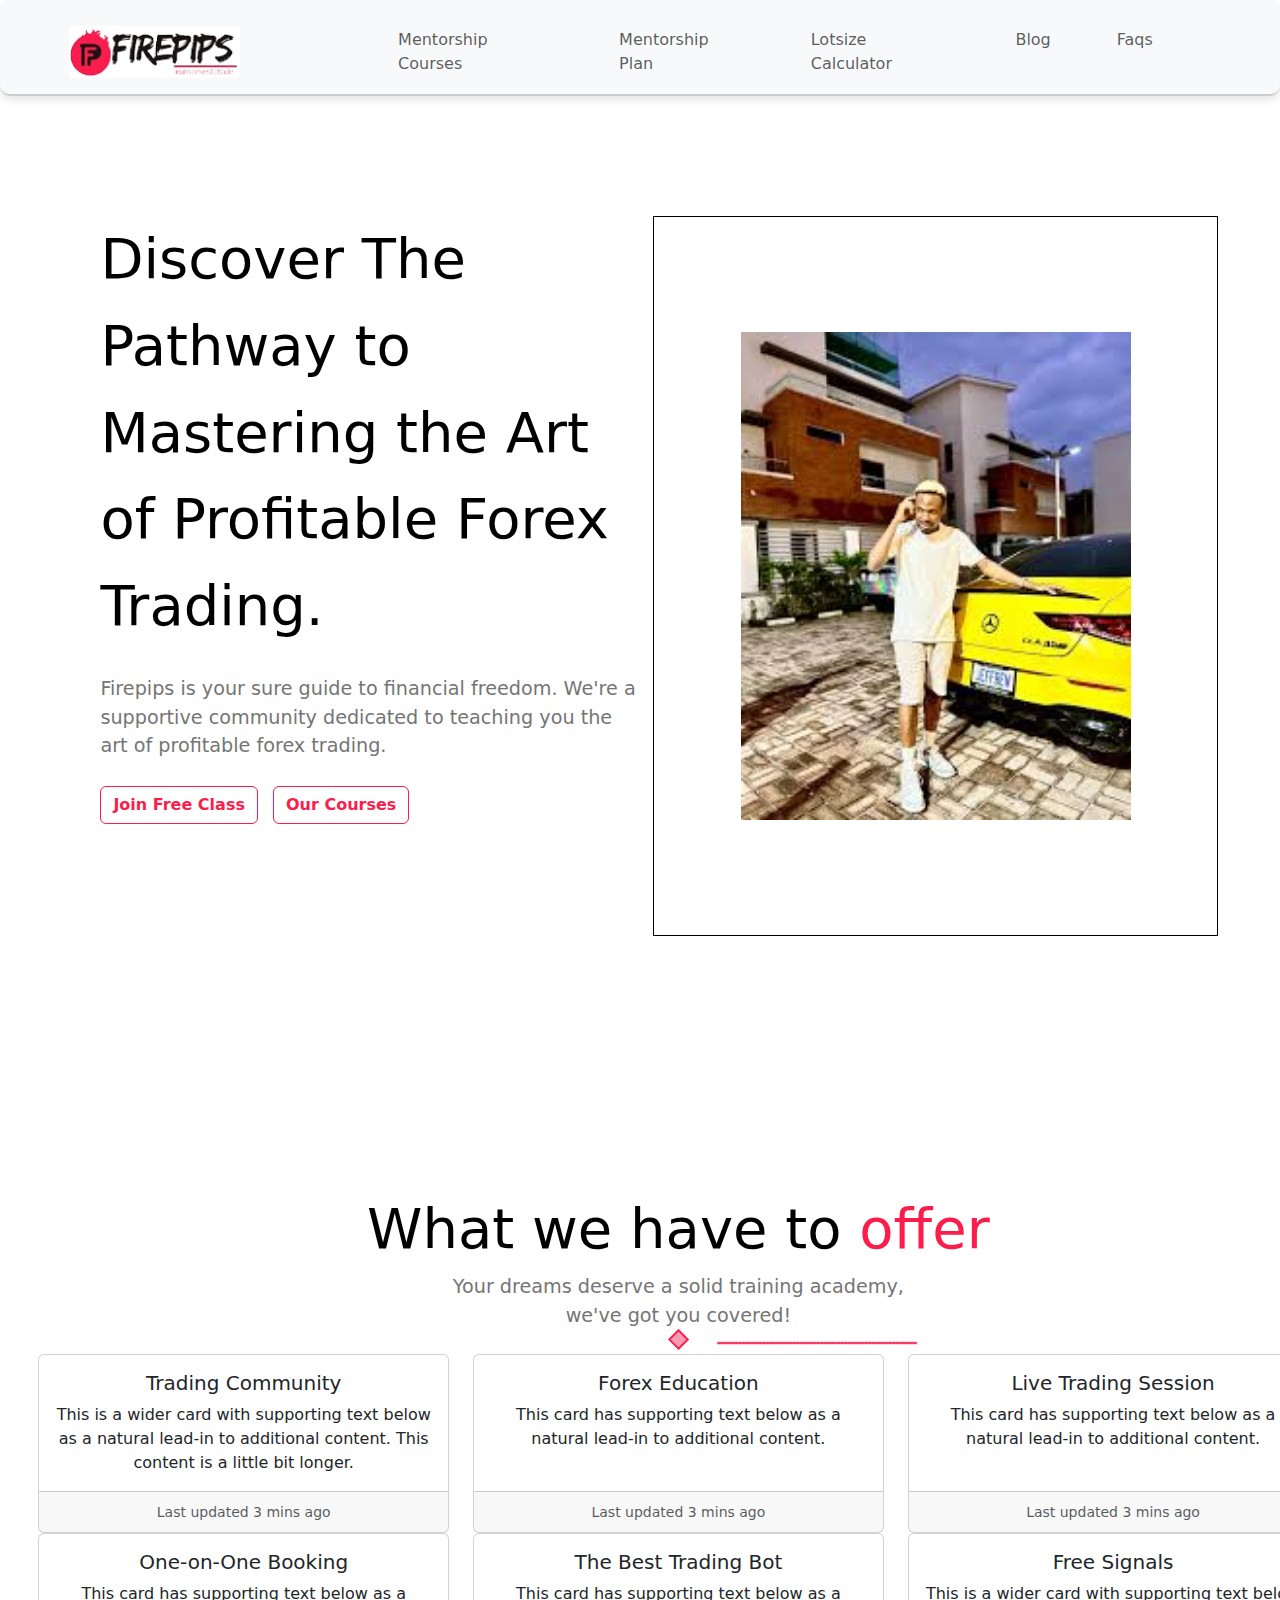
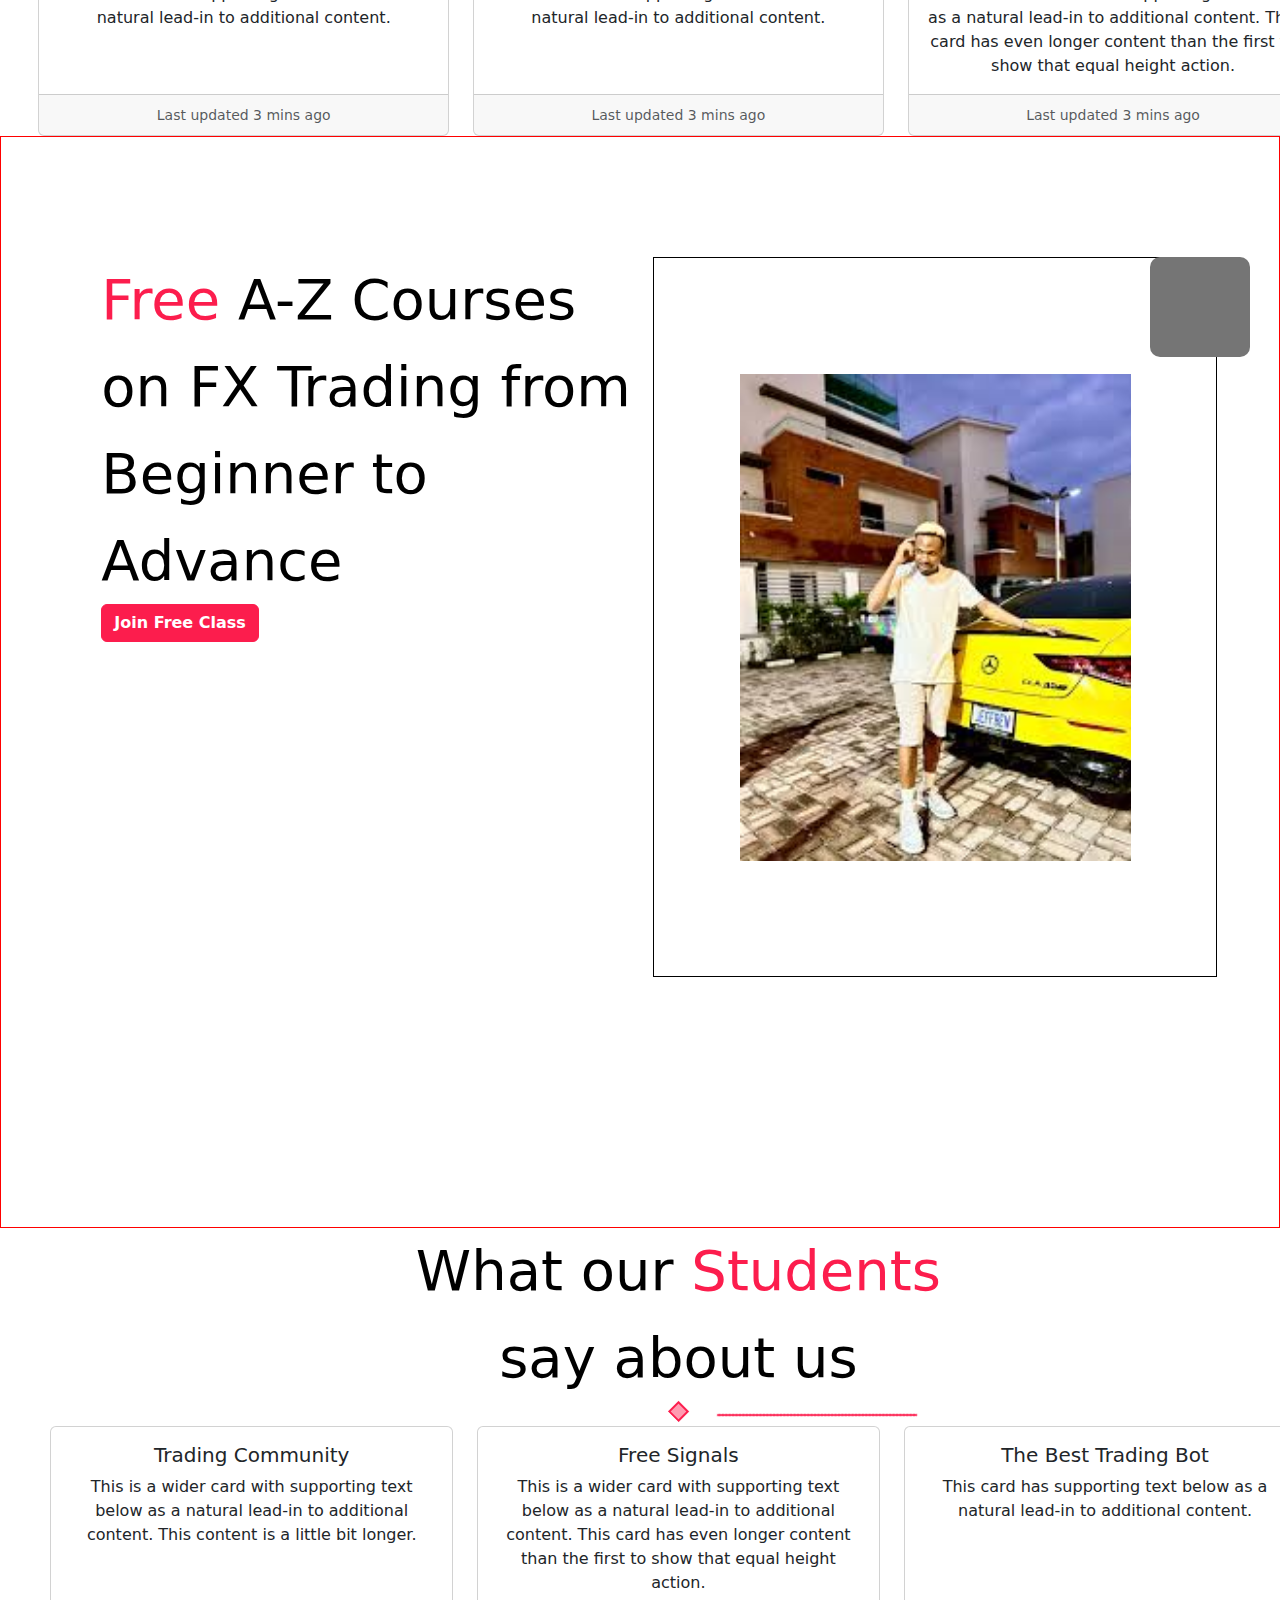
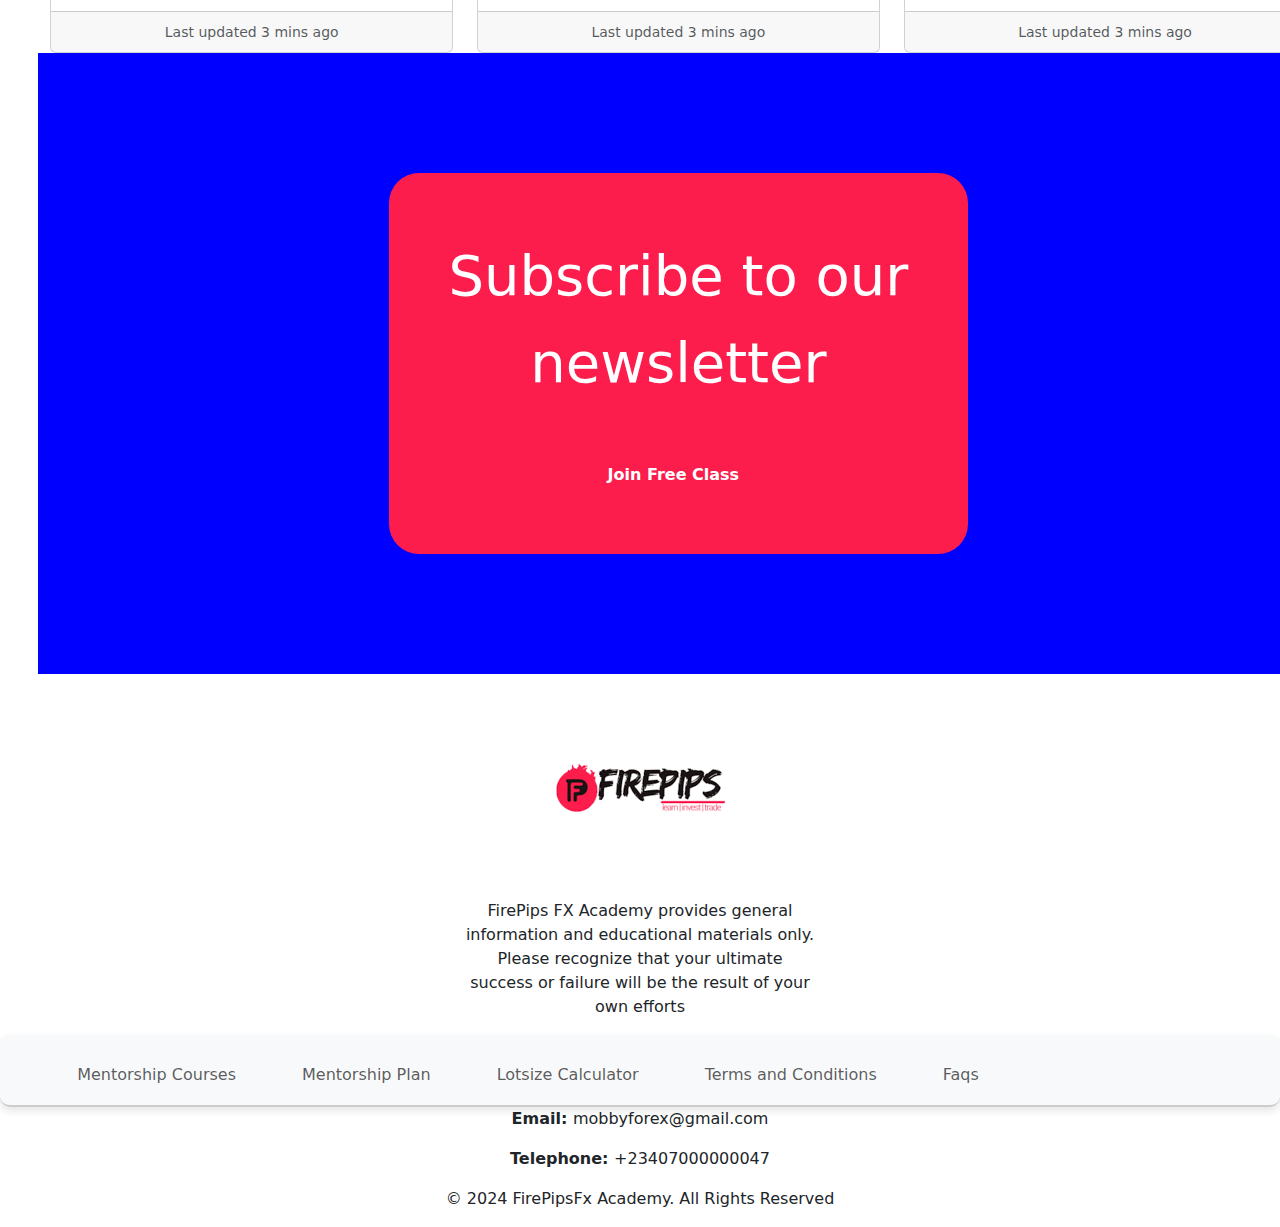
==== index.html @ f120cf21 "Add files via upload" ====
<!DOCTYPE html>
<html lang="en">
<head>
    <meta charset="UTF-8">
    <meta name="viewport" content="width=device-width, initial-scale=1.0">
    <title>Home | FirepipsFx</title>
    <link href="https://cdn.jsdelivr.net/npm/bootstrap@5.3.3/dist/css/bootstrap.min.css" rel="stylesheet" integrity="sha384-QWTKZyjpPEjISv5WaRU9OFeRpok6YctnYmDr5pNlyT2bRjXh0JMhjY6hW+ALEwIH" crossorigin="anonymous">
    <link rel="stylesheet" href="style.css">
    <link rel="stylesheet" href="https://cdnjs.cloudflare.com/ajax/libs/OwlCarousel2/2.3.4/assets/owl.carousel.min.css">
    <link rel="stylesheet" href="https://cdnjs.cloudflare.com/ajax/libs/OwlCarousel2/2.3.4/assets/owl.theme.default.min.css">
    <!-- Font Awesome CSS for icons -->
    <link rel="stylesheet" href="https://cdnjs.cloudflare.com/ajax/libs/font-awesome/5.15.4/css/all.min.css">
</head>
<body>

    <!-- THIS IS THE SECTION FOR NAVBAR START-->

    <nav class="navbar navbar-expand-lg bg-body-tertiary">
        <div class="container-fluid" id="con-flu">
          <a class="navbar-brand nav-fx" href="#"><img src="images/firepips-removebg-preview.png" id="nav-png"></a>
          <button class="navbar-toggler" type="button" data-bs-toggle="collapse" data-bs-target="#navbarNavAltMarkup" aria-controls="navbarNavAltMarkup" aria-expanded="false" aria-label="Toggle navigation">
            <span class="navbar-toggler-icon"></span>
          </button>
          <div class="collapse navbar-collapse" id="navbarNavAltMarkup">
            <div class="navbar-nav">
              <a class="nav-link"  href="#">Mentorship Courses</a>
              <a class="nav-link" href="#">Mentorship Plan</a>
              <a class="nav-link" href="#">Lotsize Calculator</a>
              <a class="nav-link" href="#">Blog</a>
              <a class="nav-link" href="#">Faqs</a>

            </div>
          </div>
        </div>
      </nav>

    <!-- THIS IS THE SECTION FOR NAVBAR END-->

      <!-- TITLE -->
      <div class="">
      <div class="row title-block title-sect container-fluid">    
        <div class="col-lg-6 col-md-12 col-sm-12" >
            <h1 class="tpm" id="bigboy">Discover The <br>
              Pathway to Mastering the Art of Profitable Forex Trading.</h1>
            <p id="fire-sub">Firepips is your sure guide to financial freedom. We're a supportive community dedicated to teaching you the art of profitable forex trading.</p>
            <button type="button" class="btn btn-primary btn-md ">Join Free Class</button>
            <button type="button" class="btn btn-secondary btn-md">Our Courses</button>
          </div>
          <div class="col-lg-6 col-md-12 col-sm-12 image-container">
            <img src="images/jeffben.jpg" id="tpic" >
          </div>
        </div>
      </div>
      </div>
      <!-- TITLE END -->

      <!-- OFFER SECTION -->
      <div class="container-fluid positioning " id="offer-sect">
        <div>
          <h1 class="display-sett">What we have to <span style="color: #FC1D4D;"> offer </span></h1>
          <p id="offer-sub"  >Your dreams deserve a solid training academy, <br> we've got you covered!</p>

          <div class="breaker animate scale-x start containers"  >
            <div class="mid"></div>
          </div>
        </div>



        <div class="card-deck">
          <div class="row">
            <div class="col-sm-4">
              <div class="card h-100">
                <div class="card-body">
                  <h5 class="card-title">Trading Community</h5>
                  <p class="card-text">This is a wider card with supporting text below as a natural lead-in to additional content. This content is a little bit longer.</p>
                </div>
                <div class="card-footer">
                  <small class="text-muted">Last updated 3 mins ago</small>
                </div>
              </div>
            </div>

            <div class="col-sm-4">
              <div class="card h-100">
                <div class="card-body">
                  <h5 class="card-title">Forex Education</h5>
                  <p class="card-text">This card has supporting text below as a natural lead-in to additional content.</p>
                </div>
                <div class="card-footer">
                  <small class="text-muted">Last updated 3 mins ago</small>
                </div>
              </div>
            </div>

            <div class="col-sm-4">
              <div class="card h-100">
                <div class="card-body">
                  <h5 class="card-title">Live Trading Session</h5>
                  <p class="card-text">This card has supporting text below as a natural lead-in to additional content.</p>
                </div>
                <div class="card-footer">
                  <small class="text-muted">Last updated 3 mins ago</small>
                </div>
              </div>
            </div>

            <div class="col-sm-4">
              <div class="card h-100">
                <div class="card-body">
                  <h5 class="card-title">One-on-One Booking</h5>
                  <p class="card-text">This card has supporting text below as a natural lead-in to additional content.</p>
                </div>
                <div class="card-footer">
                  <small class="text-muted">Last updated 3 mins ago</small>
                </div>
              </div>
            </div>

            <div class="col-sm-4">
              <div class="card h-100">
                <div class="card-body">
                  <h5 class="card-title">The Best Trading Bot</h5>
                  <p class="card-text">This card has supporting text below as a natural lead-in to additional content.</p>
                </div>
                <div class="card-footer">
                  <small class="text-muted">Last updated 3 mins ago</small>
                </div>
              </div>
            </div>

            <div class="col-sm-4">
              <div class="card h-100">
                <div class="card-body">
                  <h5 class="card-title">Free Signals</h5>
                  <p class="card-text">This is a wider card with supporting text below as a natural lead-in to additional content. This card has even longer content than the first to show that equal height action.</p>
                </div>
                <div class="card-footer">
                  <small class="text-muted">Last updated 3 mins ago</small>
                </div>
              </div>
            </div>

          </div>
        </div>

        


      </div>
      <!-- OFFER SECTION END-->

      <!-- HOOKER SECTION START  -->
      <div class="" style="border: 1px solid red;">
        <div class="row title-block title-sect container-fluid">    
          <div class="col-lg-6 col-md-12 col-sm-12" >
              <h1 class="tpm" id="bigboy">
               <span style="color: #FC1D4D;"> Free </span>A-Z Courses on FX Trading from Beginner to Advance</h1>
              <button type="button" class="btn btn-primary1 btn-md ">Join Free Class</button>
            </div>

            <div class="col-lg-6 col-md-12 col-sm-12 image-container">
              <img src="images/jeffben.jpg" id="tpic" >
            </div>
            <div id="boxy"></div>

          </div>
        </div>
        </div>
      <!-- HOOKER SECTION END  -->


        <!-- TESTIMONIAL START -->


        <div class="container-fluid positioning">
          <div>
            <h1 class="display-sett">What our <span style="color: #FC1D4D;"> Students </span> say about us</h1>
            <div class="breaker animate scale-x start containers "  >
              <div class="mid"></div>
            </div>



            <div class="card-deck">
              <div class="row">
                <div class="col-sm-4">
                  <div class="card h-100">
                    <div class="card-body">
                      <h5 class="card-title">Trading Community</h5>
                      <p class="card-text">This is a wider card with supporting text below as a natural lead-in to additional content. This content is a little bit longer.</p>
                    </div>
                    <div class="card-footer">
                      <small class="text-muted">Last updated 3 mins ago</small>
                    </div>
                  </div>
                </div>

                <div class="col-sm-4">
                  <div class="card h-100">
                    <div class="card-body">
                      <h5 class="card-title">Free Signals</h5>
                      <p class="card-text">This is a wider card with supporting text below as a natural lead-in to additional content. This card has even longer content than the first to show that equal height action.</p>
                    </div>
                    <div class="card-footer">
                      <small class="text-muted">Last updated 3 mins ago</small>
                    </div>
                  </div>
                </div>

                <div class="col-sm-4">
                  <div class="card h-100">
                    <div class="card-body">
                      <h5 class="card-title">The Best Trading Bot</h5>
                      <p class="card-text">This card has supporting text below as a natural lead-in to additional content.</p>
                    </div>
                    <div class="card-footer">
                      <small class="text-muted">Last updated 3 mins ago</small>
                    </div>
                  </div>
                </div>

              </div>
            </div>


         
          





          </div>
        </div>


        <!-- TESTIMONIAL END -->


            <!-- JOIN OUR COMMUNITY -->
            <div class="container-fluid positioning classcom">
              <div  id="community" >
                <h1   style="border: 10px solidgreen;" >Subscribe to our <br> newsletter</h1>
                <button type="button" class="btn btn-primary1 btn-md ">Join Free Class</button>

              </div>
            </div>

                       
            <!-- JOIN OUR COMMUNITY END -->



            <!-- CONTACT US PAGE STARTS -->
            <div class="contaier-fluid positioning">
              <div class="contactus">
                <div class="firepips-end">
                        <!-- BRIEF INFO ON COMPANY -->
                        <div>
                        <img src="images/firepips.png" alt="">
                        </div>
                        <p>
                          FirePips FX Academy provides general <br> 
                          information and educational materials only. <br>
                          Please recognize that your ultimate  <br>
                           success or failure will be the result of your <br>
                            own efforts
                        </p>
                </div>

                <div class="below-nav">
                        <!-- BELOW NAVIGATION MENU -->
                        <nav class="navbar navbar-expand-lg bg-body-tertiary">
                          <div class="container-fluid" id="con-flu">

                            <div class="collapse navbar-collapse" id="navbarNavAltMarkup">
                              <div class="navbar-nav">
                                <a class="nav-link"  href="#">Mentorship Courses</a>
                                <a class="nav-link" href="#">Mentorship Plan</a>
                                <a class="nav-link" href="#">Lotsize Calculator</a>
                                <a class="nav-link" href="#">Terms and Conditions</a>
                                <a class="nav-link" href="#">Faqs</a>
                  
                              </div>
                            </div>
                          </div>
                        </nav>
                    

                </div>

                <div class="cont-info">
                  <p> <b> Email: </b>mobbyforex@gmail.com</p>
                  <p> <b> Telephone: </b>+23407000000047</p>
                </div>

                <div class="right-social">
                        <!-- ALL SOCIALS AND RIGHTS SECTION -->
                    <p>  © 2024 FirePipsFx Academy. All Rights Reserved </p>
                    <div class="social">
                      <!-- DIRECT SOCIAL LINKS -->
                    </div>
                </div>
              </div>
            </div>


            <!-- CONTACT US PAGE ENDS -->


    <script src="https://cdn.jsdelivr.net/npm/bootstrap@5.3.3/dist/js/bootstrap.bundle.min.js" integrity="sha384-YvpcrYf0tY3lHB60NNkmXc5s9fDVZLESaAA55NDzOxhy9GkcIdslK1eN7N6jIeHz" crossorigin="anonymous"></script>
  </body>
</html>
---- style.css ----
body{
  align-items: center;
}

body, .tpm {
  margin: 0;
}

.container-fluid{
    margin: 0% 3%;
  } 


  
#con-flu{
  margin-top: 0.8%;
  
}

.nav-fx{
  padding-right: 150px ;
  margin: 0;
}

#nav-png{
  width: 100%;
  height: 20%;
}

.nav-link{
  margin-right: 50px;
}

.navbar{
  margin-left: 0;
  position: relative; /* Ensures the navbar is positioned relative to its normal position */
  padding: 10px 20px; /* Adds padding to the navbar */
  background-color: #f8f9fa; /* Sets the background color */
  border-bottom: 2px solid #ccc; /* Adds a solid black border at the bottom */
  border-radius: 10px; /* Softens the edges with rounded corners */
  box-shadow: 0 4px 8px rgba(0, 0, 0, 0.1); /* Adds a shadow to create a floating effect */
  z-index: 1000; /* Ensures the navbar is on top of other elements */
}


.title-sect{
  padding: 120px 100px 250px 50px;
  /* margin-bottom: 50px; */
}


/* careless code starts here */

#tpic {
  width: 30.5%;
  position: absolute;
  z-index: 1;
}

h1 {
  font-size: 3.5rem;
  line-height: 1.55;
  color: #000000;
  margin-bottom: 0;
}

#fire-sub{
  margin: 25px 0;
  color: #757575;
  font-weight: 500;
  font-size: 1.2rem;
}

#offer-sub{
  color: #757575;
  font-weight: 500;
  display: block;
  width: 50%;
  margin: auto auto;
  font-size: 1.2rem;


}

.btn-primary {
  background-color: white; /* Your desired primary color */
  color: #FC1D4D;
  border: 1px solid #FC1D4D;
  font-weight: bold;
}

.btn-primary:hover {
  background-color: #FC1D4D ; /* Darker shade for hover effect */
  color:white ;
  border: 1px solid #FC1D4D;
  font-weight: bold;
}


.btn-primary1 {
  background-color: #FC1D4D; /* Your desired primary color */
  color: white;
  border: 1px solid #FC1D4D;
  font-weight: bold;
}

.btn-primary1:hover {
  background-color: white ; /* Darker shade for hover effect */
  color:#FC1D4D ;
  border: 1px solid #FC1D4D;
  font-weight: bold;
}


.btn-secondary {
  background-color: white; /* Your desired secondary color */
  color: #FC1D4D;
  border: 1px solid #FC1D4D;
  font-weight: bold;

}

.btn-secondary:hover {
  background-color: #FC1D4D; /* Darker shade for hover effect */
  color: white;
  border: 1px solid #FC1D4D;
  font-weight: bold;

}

.btn{
  margin-right: 10px;
}

.image-container{
  display: flex;
  justify-content: center; /* Centers horizontally */
  align-items: center;     /* Centers vertically */
  height: 80vh;           /* Full viewport height for demo purposes */
  border: 1px solid #000;  /* Optional: to visualize the container */
}

img {
  max-width: 100%;
  max-height: 100%;
}

.positioning{
  text-align: center;
}

#offer-sect{
  padding: 0;
}

.display-sett{
  display: inline-block;
  width: 50%;
}

.mid{
  width: 15px;
  height: 15px;
  border: 2px solid #FC1D4D;
  -webkit-backdrop-filter: blur(20px);
  backdrop-filter: blur(20px);
  position: relative;
  z-index: 2;
  transform: rotate(45deg);
  background-color: #ff9bb1;
  display: inline-block;
}

/* .containers{
  display: flex;
  justify-content: center;
  align-items: center;
} */
/* Pseudo-elements for lines */

.mid::after {
    content: '';
    position: absolute;
    bottom: 100px; /* Adjusted to align the lines horizontally */

    width: 200px; /* Length of the lines extended to cross the box */
    height: 2px; /* Thickness of the lines */
    background-color: #FC1D4D; /* Same color as the border */
    transform: rotate(-45deg);
}

#boxy{
  width: 100px;
  height: 100px;
  background-color: #757575;
  border: #000;
  border-radius: 10px;
  position: absolute;
  right: 30px;
}


/* TESTING TESTIMONIALS START HERE */
.box-area {
  background: #f9f9f9;
  border-radius: 10px;
  padding: 20px;
  margin: 15px;
  box-shadow: 0 4px 8px rgba(0, 0, 0, 0.1);
}
.img-area img {
  border-radius: 50%;
  width: 100px;
  height: 100px;
  object-fit: cover;
  margin-bottom: 10px;
}
.content {
  margin: 10px 0;
}
.socials i {
  margin: 0 5px;
  color: #333;
}


/* TESTING TESTIMONIALS END */

#community{
  display

}

#community{
  color: white;
  display: inline-block;
  background-color: #FC1D4D;
  margin: 120px auto;
  padding: 60px;
    border-radius: 30px;
}

#community > h1{
  color: white;
  margin-bottom: 50px ;
}

.classcom{
  background-color: blue;
}
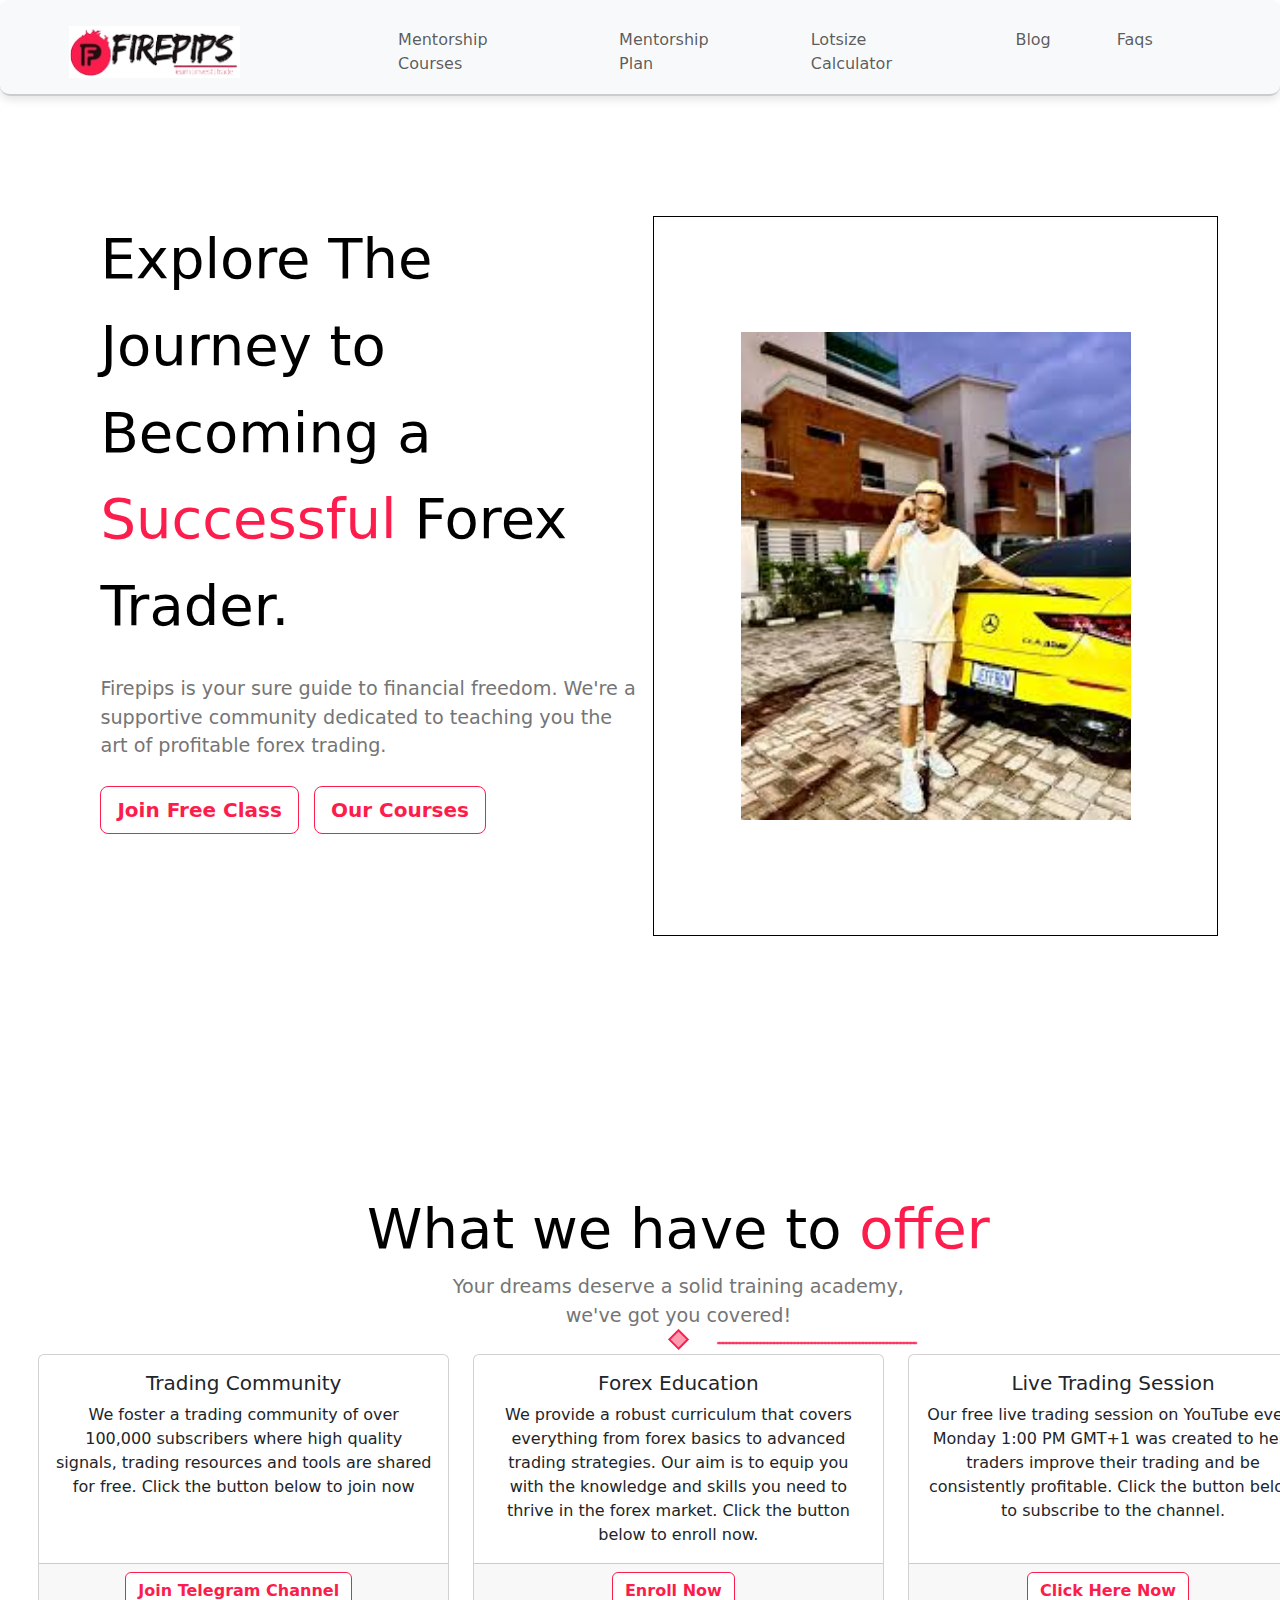
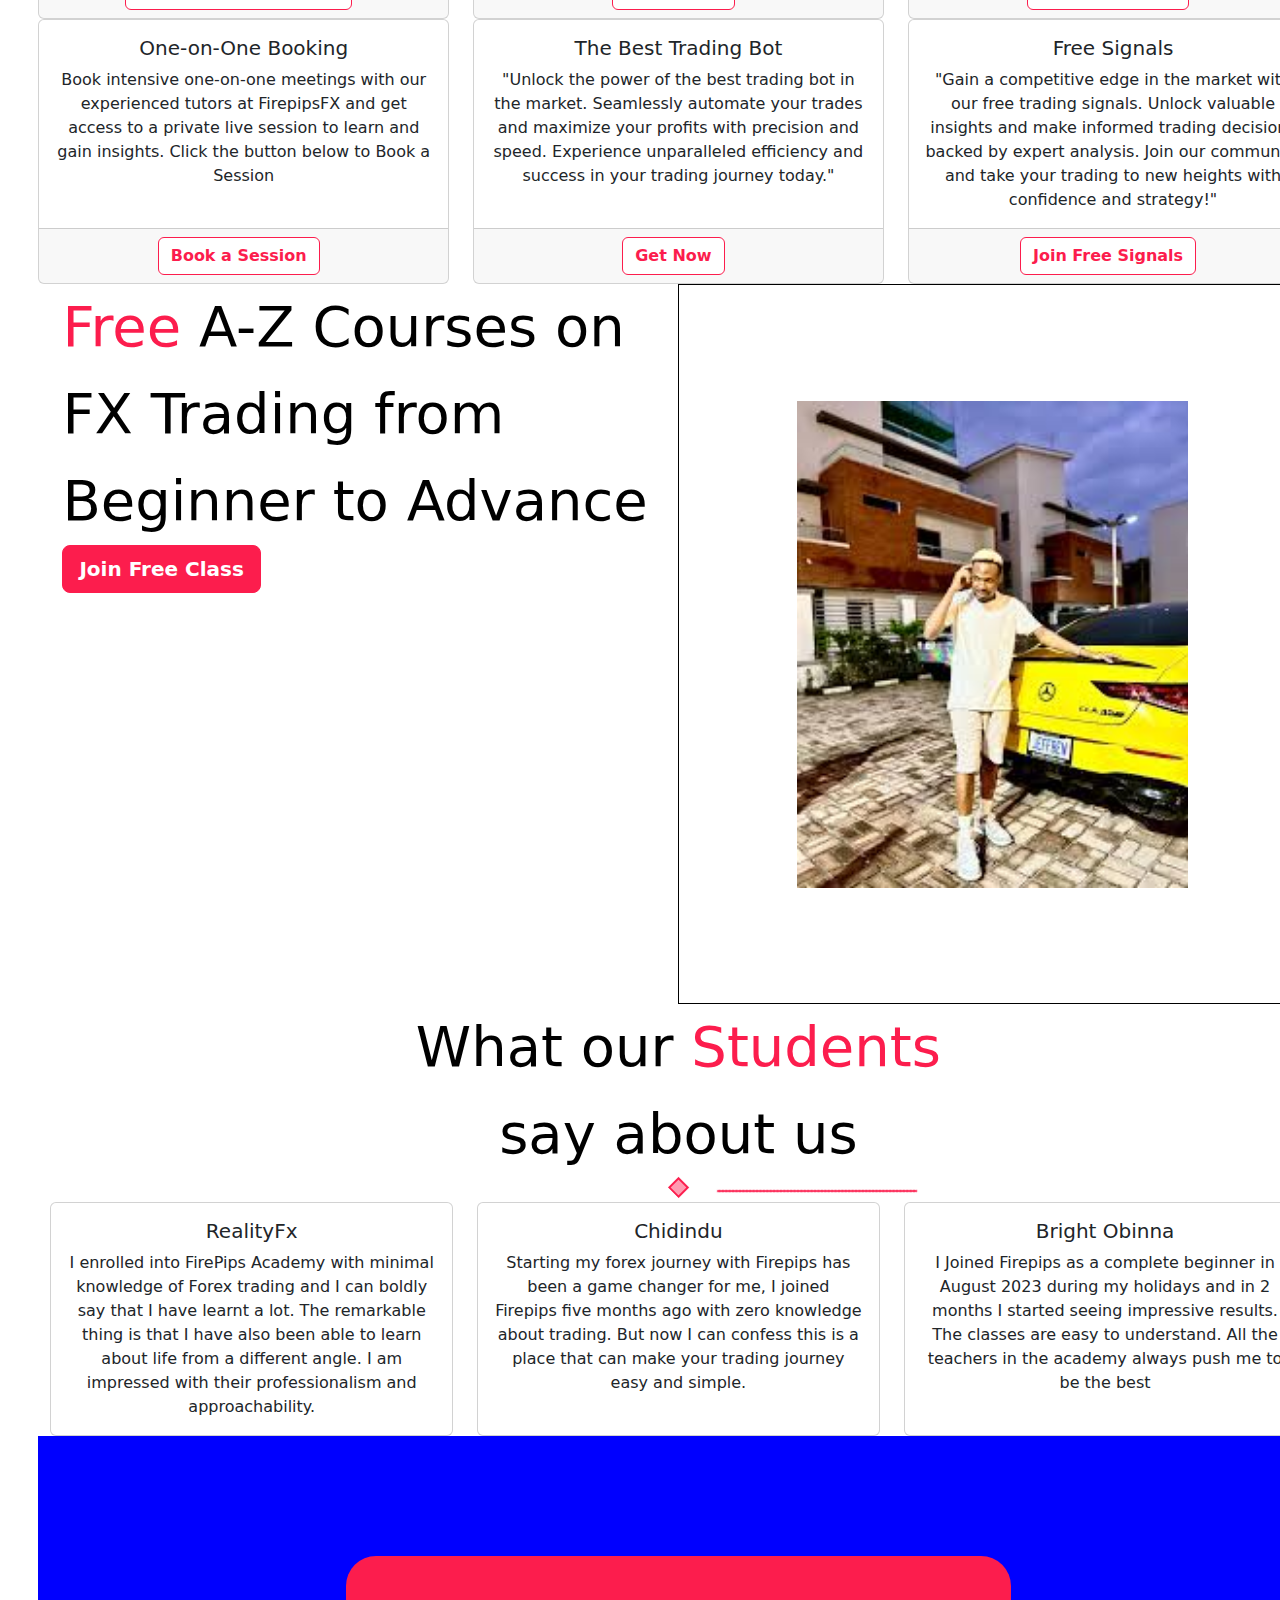
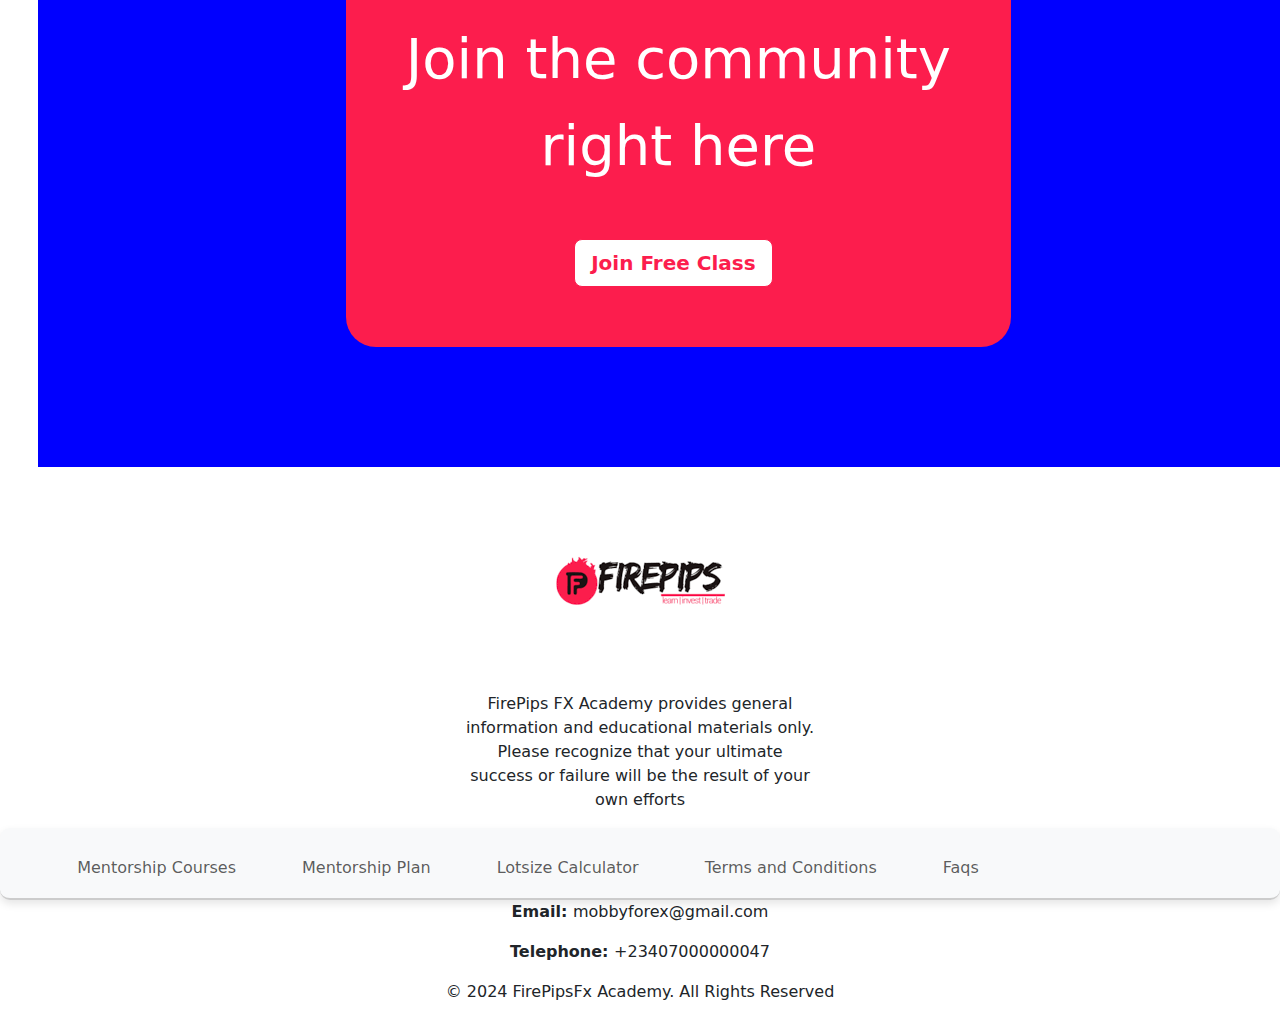
==== commit bb97fc89: "Update index.html" ====
--- a/index.html
+++ b/index.html
@@ -3,7 +3,7 @@
 <head>
     <meta charset="UTF-8">
     <meta name="viewport" content="width=device-width, initial-scale=1.0">
-    <title>Home | FirepipsFx</title>
+    <title>Home | MobbyFx</title>
     <link href="https://cdn.jsdelivr.net/npm/bootstrap@5.3.3/dist/css/bootstrap.min.css" rel="stylesheet" integrity="sha384-QWTKZyjpPEjISv5WaRU9OFeRpok6YctnYmDr5pNlyT2bRjXh0JMhjY6hW+ALEwIH" crossorigin="anonymous">
     <link rel="stylesheet" href="style.css">
     <link rel="stylesheet" href="https://cdnjs.cloudflare.com/ajax/libs/OwlCarousel2/2.3.4/assets/owl.carousel.min.css">
@@ -39,12 +39,15 @@
       <!-- TITLE -->
       <div class="">
       <div class="row title-block title-sect container-fluid">    
-        <div class="col-lg-6 col-md-12 col-sm-12" >
-            <h1 class="tpm" id="bigboy">Discover The <br>
-              Pathway to Mastering the Art of Profitable Forex Trading.</h1>
+        <div class="col-lg-6 col-md-12 col-sm-12 P-0" >
+            <h1 class="tpm" id="bigboy">Explore The <br>
+              Journey to Becoming a <span style="color: #FC1D4D;">Successful</span> Forex Trader.</h1>
+
+<!-- THE P TAG HAS 25 MARGIN -->
+
             <p id="fire-sub">Firepips is your sure guide to financial freedom. We're a supportive community dedicated to teaching you the art of profitable forex trading.</p>
-            <button type="button" class="btn btn-primary btn-md ">Join Free Class</button>
-            <button type="button" class="btn btn-secondary btn-md">Our Courses</button>
+            <button type="button" class="btn btn-primary btn-lg ">Join Free Class</button>
+            <button type="button" class="btn btn-secondary btn-lg ">Our Courses</button>
           </div>
           <div class="col-lg-6 col-md-12 col-sm-12 image-container">
             <img src="images/jeffben.jpg" id="tpic" >
@@ -56,7 +59,7 @@
 
       <!-- OFFER SECTION -->
       <div class="container-fluid positioning " id="offer-sect">
-        <div>
+        <div id="offer-subset">
           <h1 class="display-sett">What we have to <span style="color: #FC1D4D;"> offer </span></h1>
           <p id="offer-sub"  >Your dreams deserve a solid training academy, <br> we've got you covered!</p>
 
@@ -68,75 +71,86 @@
 
 
         <div class="card-deck">
-          <div class="row">
-            <div class="col-sm-4">
-              <div class="card h-100">
-                <div class="card-body">
+          <div class="row rows">
+            <div class="col-lg-4 col-md-12 cardano-parent">
+              <div class="card h-100 cardano">
+                <div class="card-body cardano-child">
                   <h5 class="card-title">Trading Community</h5>
-                  <p class="card-text">This is a wider card with supporting text below as a natural lead-in to additional content. This content is a little bit longer.</p>
-                </div>
-                <div class="card-footer">
-                  <small class="text-muted">Last updated 3 mins ago</small>
-                </div>
-              </div>
-            </div>
-
-            <div class="col-sm-4">
-              <div class="card h-100">
-                <div class="card-body">
+                  <p class="card-text">We foster a trading community of over 100,000 subscribers
+                     where high quality signals, trading resources and tools are shared for free.
+                      Click the button below to join now</p>
+                </div>
+                <div class="card-footer cardano-child-child">
+                  <button type="button" class="btn btn-primary btn-md ">Join Telegram Channel</button>
+                </div>
+              </div>
+            </div>
+
+            <div class="col-lg-4 col-md-12 cardano-parent">
+              <div class="card h-100 cardano">
+                <div class="card-body cardano-child">
                   <h5 class="card-title">Forex Education</h5>
-                  <p class="card-text">This card has supporting text below as a natural lead-in to additional content.</p>
-                </div>
-                <div class="card-footer">
-                  <small class="text-muted">Last updated 3 mins ago</small>
-                </div>
-              </div>
-            </div>
-
-            <div class="col-sm-4">
-              <div class="card h-100">
-                <div class="card-body">
+                  <p class="card-text">We provide a robust curriculum that covers everything from forex basics to advanced trading strategies.
+                     Our aim is to equip you with the knowledge and skills you need to thrive in the forex market.
+                      Click the button below to enroll now.</p>
+                </div>
+                <div class="card-footer cardano-child-child">
+                  <button type="button" class="btn btn-primary btn-md ">Enroll Now</button>
+                </div>
+              </div>
+            </div>
+
+            <div class="col-lg-4 col-md-12 cardano-parent">
+              <div class="card h-100 cardano">
+                <div class="card-body cardano-child">
                   <h5 class="card-title">Live Trading Session</h5>
-                  <p class="card-text">This card has supporting text below as a natural lead-in to additional content.</p>
-                </div>
-                <div class="card-footer">
-                  <small class="text-muted">Last updated 3 mins ago</small>
-                </div>
-              </div>
-            </div>
-
-            <div class="col-sm-4">
-              <div class="card h-100">
-                <div class="card-body">
+                  <p class="card-text">Our free live trading session on YouTube every Monday 1:00 PM GMT+1 was created to help traders improve their trading and be consistently profitable.
+                     Click the button below to subscribe to the channel.</p>
+                </div>
+                <div class="card-footer cardano-child-child">
+                  <button type="button" class="btn btn-primary btn-md ">Click Here Now</button>
+                </div>
+              </div>
+            </div>
+
+            <div class="col-lg-4 col-md-12 cardano-parent">
+              <div class="card h-100 cardano">
+                <div class="card-body cardano-child">
                   <h5 class="card-title">One-on-One Booking</h5>
-                  <p class="card-text">This card has supporting text below as a natural lead-in to additional content.</p>
-                </div>
-                <div class="card-footer">
-                  <small class="text-muted">Last updated 3 mins ago</small>
-                </div>
-              </div>
-            </div>
-
-            <div class="col-sm-4">
-              <div class="card h-100">
-                <div class="card-body">
+                  <p class="card-text">Book intensive one-on-one meetings with our experienced tutors at FirepipsFX 
+                    and get access to a private live session to learn and gain insights.
+                     Click the button below to Book a Session</p>
+                </div>
+                <div class="card-footer cardano-child-child">
+                  <button type="button" class="btn btn-primary btn-md ">Book a Session</button>
+                </div>
+              </div>
+            </div>
+
+            <div class="col-lg-4 col-md-12 cardano-parent">
+              <div class="card h-100 cardano">
+                <div class="card-body cardano-child">
                   <h5 class="card-title">The Best Trading Bot</h5>
-                  <p class="card-text">This card has supporting text below as a natural lead-in to additional content.</p>
-                </div>
-                <div class="card-footer">
-                  <small class="text-muted">Last updated 3 mins ago</small>
-                </div>
-              </div>
-            </div>
-
-            <div class="col-sm-4">
-              <div class="card h-100">
-                <div class="card-body">
+                  <p class="card-text">"Unlock the power of the best trading bot in the market.
+                     Seamlessly automate your trades and maximize your profits with precision and speed.
+                      Experience unparalleled efficiency and success in your trading journey today."</p>
+                </div>
+                <div class="card-footer cardano-child-child">
+                  <button type="button" class="btn btn-primary btn-md ">Get Now</button>
+                </div>
+              </div>
+            </div>
+
+            <div class="col-lg-4 col-md-12 cardano-parent">
+              <div class="card h-100 cardano">
+                <div class="card-body cardano-child">
                   <h5 class="card-title">Free Signals</h5>
-                  <p class="card-text">This is a wider card with supporting text below as a natural lead-in to additional content. This card has even longer content than the first to show that equal height action.</p>
-                </div>
-                <div class="card-footer">
-                  <small class="text-muted">Last updated 3 mins ago</small>
+                  <p class="card-text">"Gain a competitive edge in the market with our free trading signals.
+                     Unlock valuable insights and make informed trading decisions backed by expert analysis. 
+                     Join our community and take your trading to new heights with confidence and strategy!"</p>
+                </div>
+                <div class="card-footer cardano-child-child">
+                  <button type="button" class="btn btn-primary btn-md ">Join Free Signals</button>
                 </div>
               </div>
             </div>
@@ -151,19 +165,26 @@
       <!-- OFFER SECTION END-->
 
       <!-- HOOKER SECTION START  -->
-      <div class="" style="border: 1px solid red;">
-        <div class="row title-block title-sect container-fluid">    
+      <div class="" >
+        <div class="row title-block  container-fluid" id="boxy-daddy">    
           <div class="col-lg-6 col-md-12 col-sm-12" >
-              <h1 class="tpm" id="bigboy">
+            <div class=" tpm-parent">
+              <h1 class="tpm tpm-side" id="bigboy">
                <span style="color: #FC1D4D;"> Free </span>A-Z Courses on FX Trading from Beginner to Advance</h1>
-              <button type="button" class="btn btn-primary1 btn-md ">Join Free Class</button>
-            </div>
+              <button type="button" class="btn btn-primary1 btn-lg ">Join Free Class</button>
+            </div>
+          </div>
 
             <div class="col-lg-6 col-md-12 col-sm-12 image-container">
               <img src="images/jeffben.jpg" id="tpic" >
             </div>
-            <div id="boxy"></div>
-
+
+           
+                          
+
+
+                </div>
+              </div>
           </div>
         </div>
         </div>
@@ -174,48 +195,39 @@
 
 
         <div class="container-fluid positioning">
-          <div>
-            <h1 class="display-sett">What our <span style="color: #FC1D4D;"> Students </span> say about us</h1>
+          <div class="testi">
+            <h1 class="display-sett  testimonial-start">What our <span style="color: #FC1D4D;"> Students </span> say about us</h1>
             <div class="breaker animate scale-x start containers "  >
               <div class="mid"></div>
             </div>
 
 
 
-            <div class="card-deck">
-              <div class="row">
+            <div class="card-deck card-test">
+              <div class="row ">
                 <div class="col-sm-4">
-                  <div class="card h-100">
-                    <div class="card-body">
-                      <h5 class="card-title">Trading Community</h5>
-                      <p class="card-text">This is a wider card with supporting text below as a natural lead-in to additional content. This content is a little bit longer.</p>
-                    </div>
-                    <div class="card-footer">
-                      <small class="text-muted">Last updated 3 mins ago</small>
+                  <div class="card h-100 cardify">
+                    <div class="card-body cardify-child">
+                      <h5 >RealityFx</h5>
+                      <p class="card-text">I enrolled into FirePips Academy with minimal knowledge of Forex trading and I can boldly say that I have learnt a lot. The remarkable thing is that I have also been able to learn about life from a different angle. I am impressed with their professionalism and approachability.</p>
                     </div>
                   </div>
                 </div>
 
                 <div class="col-sm-4">
-                  <div class="card h-100">
-                    <div class="card-body">
-                      <h5 class="card-title">Free Signals</h5>
-                      <p class="card-text">This is a wider card with supporting text below as a natural lead-in to additional content. This card has even longer content than the first to show that equal height action.</p>
-                    </div>
-                    <div class="card-footer">
-                      <small class="text-muted">Last updated 3 mins ago</small>
+                  <div class="card h-100 cardify">
+                    <div class="card-body cardify-child">
+                      <h5 >Chidindu</h5>
+                      <p class="card-text">Starting my forex journey with Firepips has been a game changer for me, I joined Firepips five months ago with zero knowledge about trading. But now I can confess this is a place that can make your trading journey easy and simple.</p>
                     </div>
                   </div>
                 </div>
 
                 <div class="col-sm-4">
-                  <div class="card h-100">
-                    <div class="card-body">
-                      <h5 class="card-title">The Best Trading Bot</h5>
-                      <p class="card-text">This card has supporting text below as a natural lead-in to additional content.</p>
-                    </div>
-                    <div class="card-footer">
-                      <small class="text-muted">Last updated 3 mins ago</small>
+                  <div class="card h-100 cardify">
+                    <div class="card-body cardify-child">
+                      <h5 >Bright Obinna</h5>
+                      <p class="card-text">I Joined Firepips as a complete beginner in August 2023 during my holidays and in 2 months I started seeing impressive results. The classes are easy to understand. All the teachers in the academy always push me to be the best</p>
                     </div>
                   </div>
                 </div>
@@ -241,8 +253,8 @@
             <!-- JOIN OUR COMMUNITY -->
             <div class="container-fluid positioning classcom">
               <div  id="community" >
-                <h1   style="border: 10px solidgreen;" >Subscribe to our <br> newsletter</h1>
-                <button type="button" class="btn btn-primary1 btn-md ">Join Free Class</button>
+                <h1   style="border: 10px solidgreen;" >Join the community <br> right here</h1>
+                <button type="button" class="btn btn-primary btn-lg ">Join Free Class</button>
 
               </div>
             </div>
@@ -311,4 +323,4 @@
 
     <script src="https://cdn.jsdelivr.net/npm/bootstrap@5.3.3/dist/js/bootstrap.bundle.min.js" integrity="sha384-YvpcrYf0tY3lHB60NNkmXc5s9fDVZLESaAA55NDzOxhy9GkcIdslK1eN7N6jIeHz" crossorigin="anonymous"></script>
   </body>
-</html>+</html>
